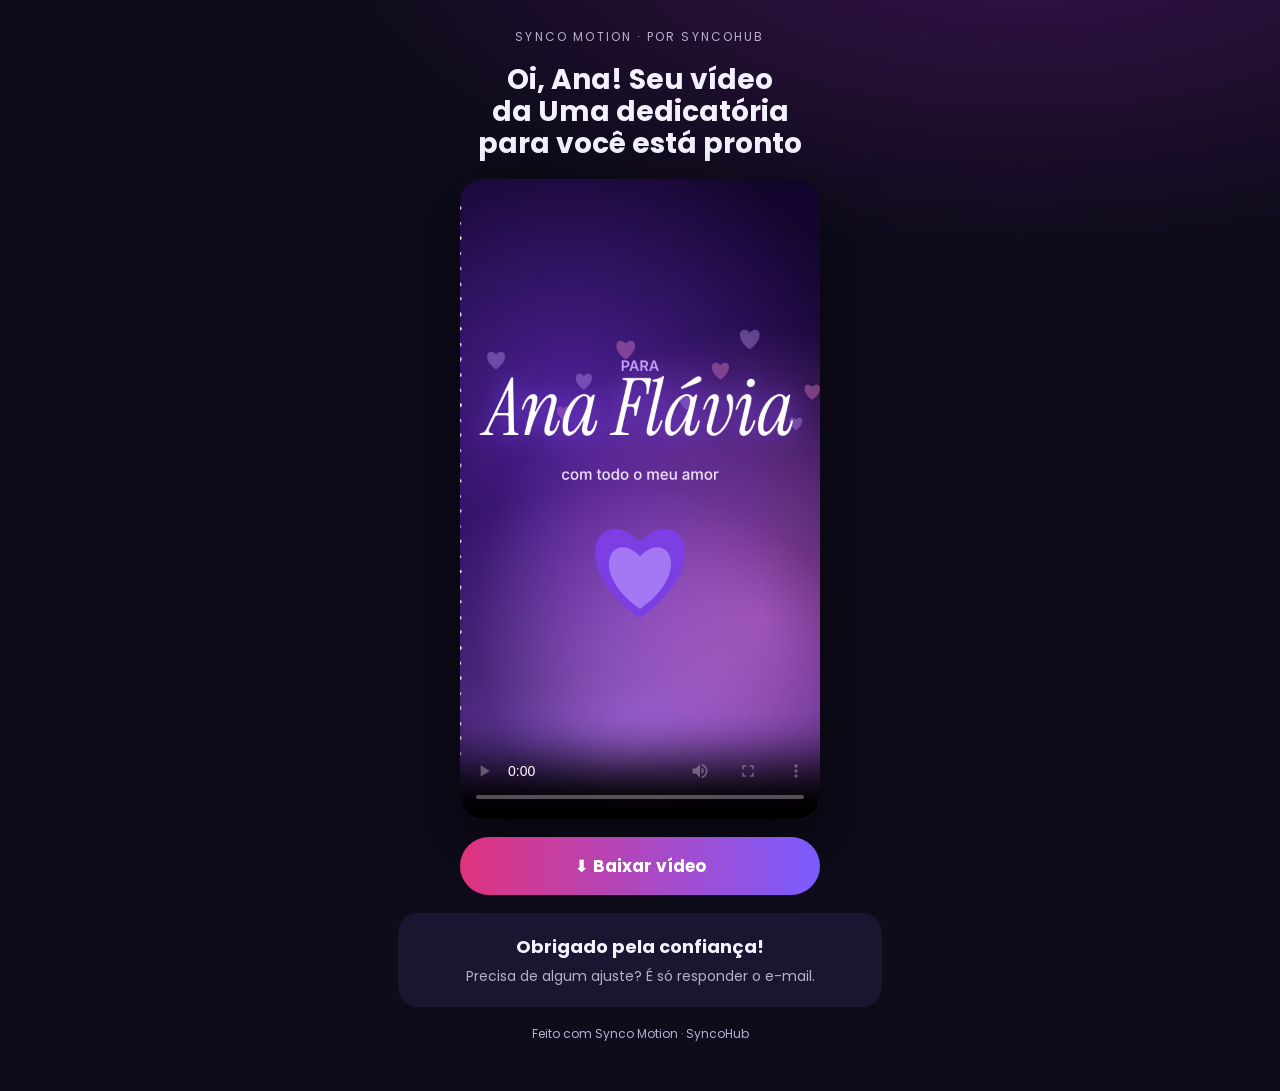
==== v/ana_flavia.html @ 169b0ba9 "video ana_flavia" ====
<!doctype html><html lang="pt-BR"><head><meta charset="utf-8"><meta name="viewport" content="width=device-width,initial-scale=1">
<title>Vídeo Uma dedicatória para você · Synco Motion</title>
<meta property="og:title" content="Seu vídeo Uma dedicatória para você está pronto"><meta property="og:image" content="https://raizera17.github.io/synco-motion-videos/videos/ana_flavia_capa.jpg">
<link href="https://fonts.googleapis.com/css2?family=Poppins:wght@400;600;700&display=swap" rel="stylesheet">
<style>
:root{--bg:#0E0B1A;--card:#1A1530;--fg:#F4F1FF;--mut:#B7AECF;--acc:#E0337F;--acc2:#7B5CFF}
*{box-sizing:border-box}body{margin:0;background:radial-gradient(1200px 600px at 80% -10%,#3a1450 0,transparent 60%),var(--bg);color:var(--fg);font-family:Poppins,system-ui,sans-serif;min-height:100vh}
main{max-width:520px;margin:0 auto;padding:28px 18px 48px;display:flex;flex-direction:column;gap:18px;align-items:center;text-align:center}
.tag{font-size:12px;letter-spacing:.18em;text-transform:uppercase;color:var(--mut)}
h1{margin:0;font-size:28px;line-height:1.15;text-wrap:balance}
video{width:min(100%,360px);aspect-ratio:9/16;border-radius:22px;background:#000;box-shadow:0 24px 60px rgba(0,0,0,.5)}
.btn{display:inline-flex;gap:10px;align-items:center;justify-content:center;width:min(100%,360px);padding:16px 22px;border-radius:999px;background:linear-gradient(90deg,var(--acc),var(--acc2));color:#fff;font-weight:700;text-decoration:none;font-size:17px}
.box{width:100%;background:var(--card);border-radius:20px;padding:20px;display:flex;flex-direction:column;gap:6px}
.box b{font-size:18px}.box p{margin:0;color:var(--mut);font-size:14px;line-height:1.5}
footer{color:var(--mut);font-size:12px}
</style></head><body><main>
<div class="tag">Synco Motion · por SyncoHub</div>
<h1>Oi, Ana! Seu vídeo da Uma dedicatória para você está pronto</h1>
<video src="../videos/ana_flavia.mp4" poster="../videos/ana_flavia_capa.jpg" controls playsinline></video>
<a class="btn" href="../videos/ana_flavia.mp4" download="ana_flavia.mp4">⬇ Baixar vídeo</a>
<div class="box"><b>Obrigado pela confiança!</b><p>Precisa de algum ajuste? É só responder o e-mail.</p></div>
<footer>Feito com Synco Motion · SyncoHub</footer>
</main></body></html>
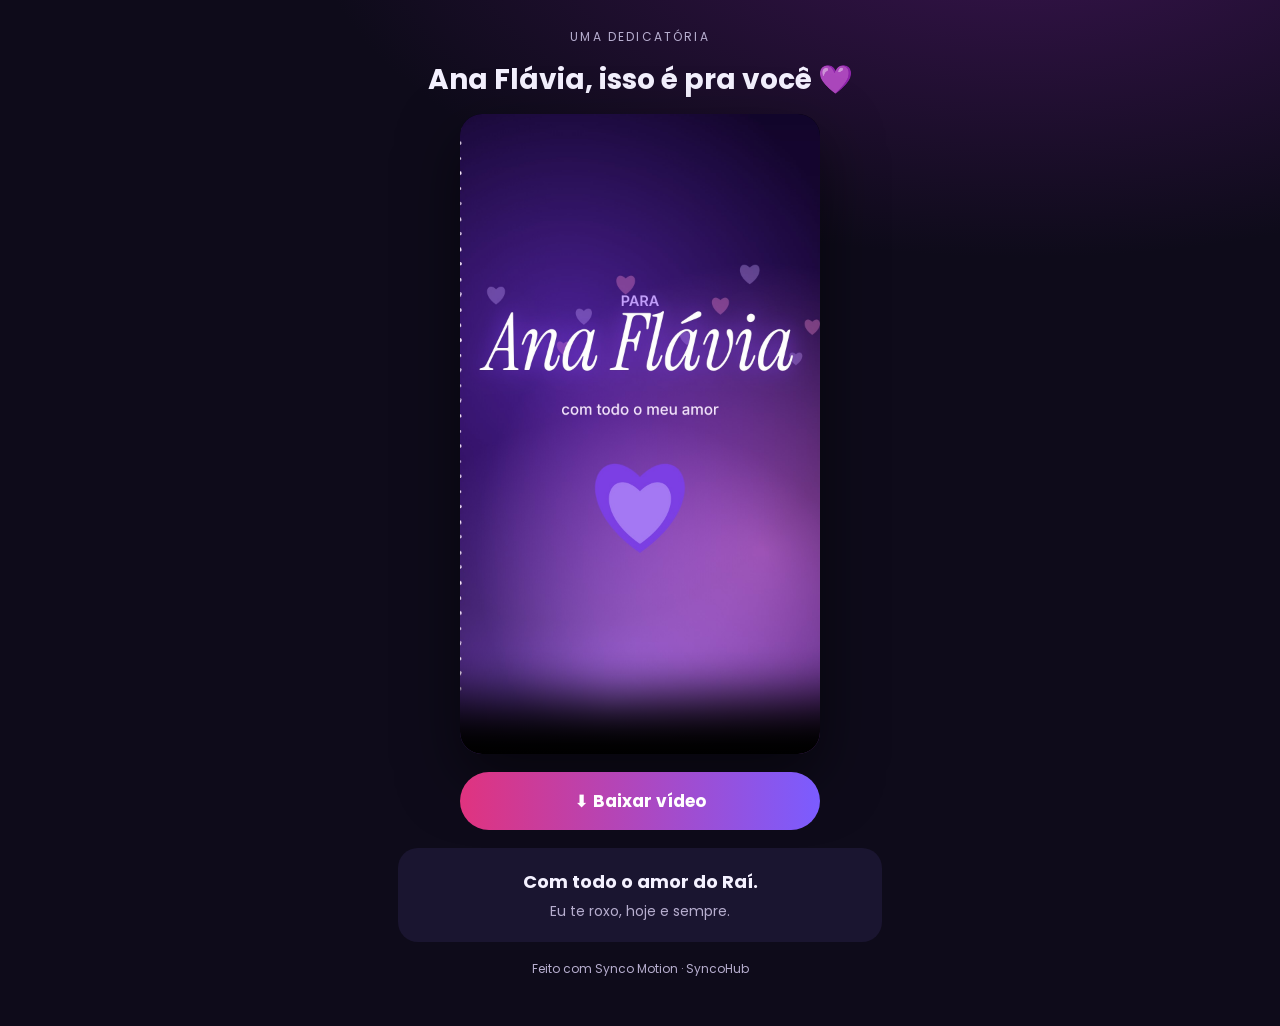
==== commit 7ed41a1c: "pagina ana_flavia" ====
--- a/v/ana_flavia.html
+++ b/v/ana_flavia.html
@@ -1,6 +1,6 @@
 <!doctype html><html lang="pt-BR"><head><meta charset="utf-8"><meta name="viewport" content="width=device-width,initial-scale=1">
-<title>Vídeo Uma dedicatória para você · Synco Motion</title>
-<meta property="og:title" content="Seu vídeo Uma dedicatória para você está pronto"><meta property="og:image" content="https://raizera17.github.io/synco-motion-videos/videos/ana_flavia_capa.jpg">
+<title>Para Ana Flávia 💜</title>
+<meta property="og:title" content="Um vídeo especial pra você"><meta property="og:image" content="https://raizera17.github.io/synco-motion-videos/videos/ana_flavia_capa.jpg">
 <link href="https://fonts.googleapis.com/css2?family=Poppins:wght@400;600;700&display=swap" rel="stylesheet">
 <style>
 :root{--bg:#0E0B1A;--card:#1A1530;--fg:#F4F1FF;--mut:#B7AECF;--acc:#E0337F;--acc2:#7B5CFF}
@@ -14,10 +14,10 @@
 .box b{font-size:18px}.box p{margin:0;color:var(--mut);font-size:14px;line-height:1.5}
 footer{color:var(--mut);font-size:12px}
 </style></head><body><main>
-<div class="tag">Synco Motion · por SyncoHub</div>
-<h1>Oi, Ana! Seu vídeo da Uma dedicatória para você está pronto</h1>
+<div class="tag">Uma dedicatória</div>
+<h1>Ana Flávia, isso é pra você 💜</h1>
 <video src="../videos/ana_flavia.mp4" poster="../videos/ana_flavia_capa.jpg" controls playsinline></video>
 <a class="btn" href="../videos/ana_flavia.mp4" download="ana_flavia.mp4">⬇ Baixar vídeo</a>
-<div class="box"><b>Obrigado pela confiança!</b><p>Precisa de algum ajuste? É só responder o e-mail.</p></div>
+<div class="box"><b>Com todo o amor do Raí.</b><p>Eu te roxo, hoje e sempre.</p></div>
 <footer>Feito com Synco Motion · SyncoHub</footer>
 </main></body></html>
